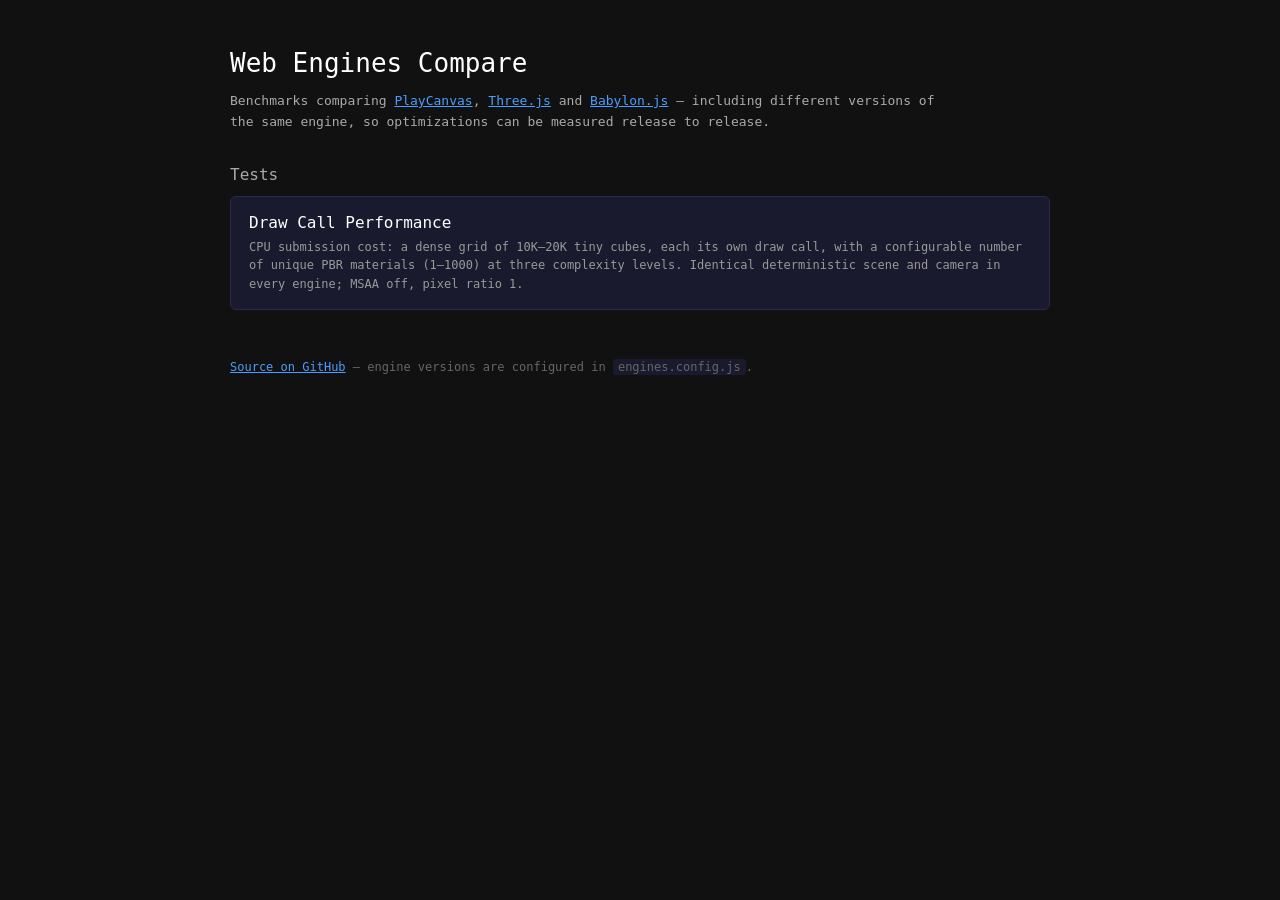
==== index.html @ 485b7f6f "Initial version: draw call performance benchmark for PlayCanvas / three.js / Babylon.js Static site " ====
<!DOCTYPE html>
<html lang="en">
<head>
    <meta charset="utf-8">
    <meta name="viewport" content="width=device-width, initial-scale=1">
    <title>Web Engines Compare</title>
    <link rel="icon" href="data:,">
    <link rel="stylesheet" href="./styles.css">
</head>
<body>
    <main>
        <h1>Web Engines Compare</h1>
        <p class="subtitle">
            Benchmarks comparing <a href="https://playcanvas.com">PlayCanvas</a>,
            <a href="https://threejs.org">Three.js</a> and
            <a href="https://www.babylonjs.com">Babylon.js</a> — including different
            versions of the same engine, so optimizations can be measured release to release.
        </p>

        <h2>Tests</h2>
        <ul class="tests">
            <li>
                <a class="card" href="./tests/draw-calls/">
                    <span class="card-title">Draw Call Performance</span>
                    <span class="card-desc">
                        CPU submission cost: a dense grid of 10K–20K tiny cubes, each its own
                        draw call, with a configurable number of unique PBR materials
                        (1–1000) at three complexity levels. Identical deterministic scene
                        and camera in every engine; MSAA off, pixel ratio 1.
                    </span>
                </a>
            </li>
        </ul>

        <footer>
            <a href="https://github.com/mvaligursky/web-engines-compare">Source on GitHub</a>
            — engine versions are configured in <code>engines.config.js</code>.
        </footer>
    </main>
</body>
</html>
---- styles.css ----
* { box-sizing: border-box; }

html, body {
    margin: 0;
    background: #111;
    color: #fff;
    font-family: monospace;
}

main {
    max-width: 860px;
    margin: 0 auto;
    padding: 48px 20px;
}

h1 {
    font-size: 26px;
    font-weight: normal;
    margin: 0 0 8px;
}

h2 {
    font-size: 16px;
    font-weight: normal;
    color: #aaa;
    margin: 32px 0 12px;
}

a { color: #4a9eff; }

.subtitle {
    color: #aaa;
    font-size: 13px;
    line-height: 1.6;
    max-width: 720px;
}

.tests {
    list-style: none;
    margin: 0;
    padding: 0;
    display: grid;
    gap: 12px;
}

.card {
    display: block;
    background: #1a1a2e;
    border: 1px solid #2a2a4e;
    border-radius: 6px;
    padding: 16px 18px;
    text-decoration: none;
    transition: background 0.15s, border-color 0.15s;
}

.card:hover {
    background: #222240;
    border-color: #4a9eff;
}

.card-title {
    display: block;
    color: #fff;
    font-size: 16px;
    margin-bottom: 6px;
}

.card-desc {
    display: block;
    color: #999;
    font-size: 12px;
    line-height: 1.55;
}

footer {
    margin-top: 48px;
    color: #666;
    font-size: 12px;
    line-height: 1.6;
}

code {
    background: #1a1a2e;
    padding: 1px 5px;
    border-radius: 3px;
}
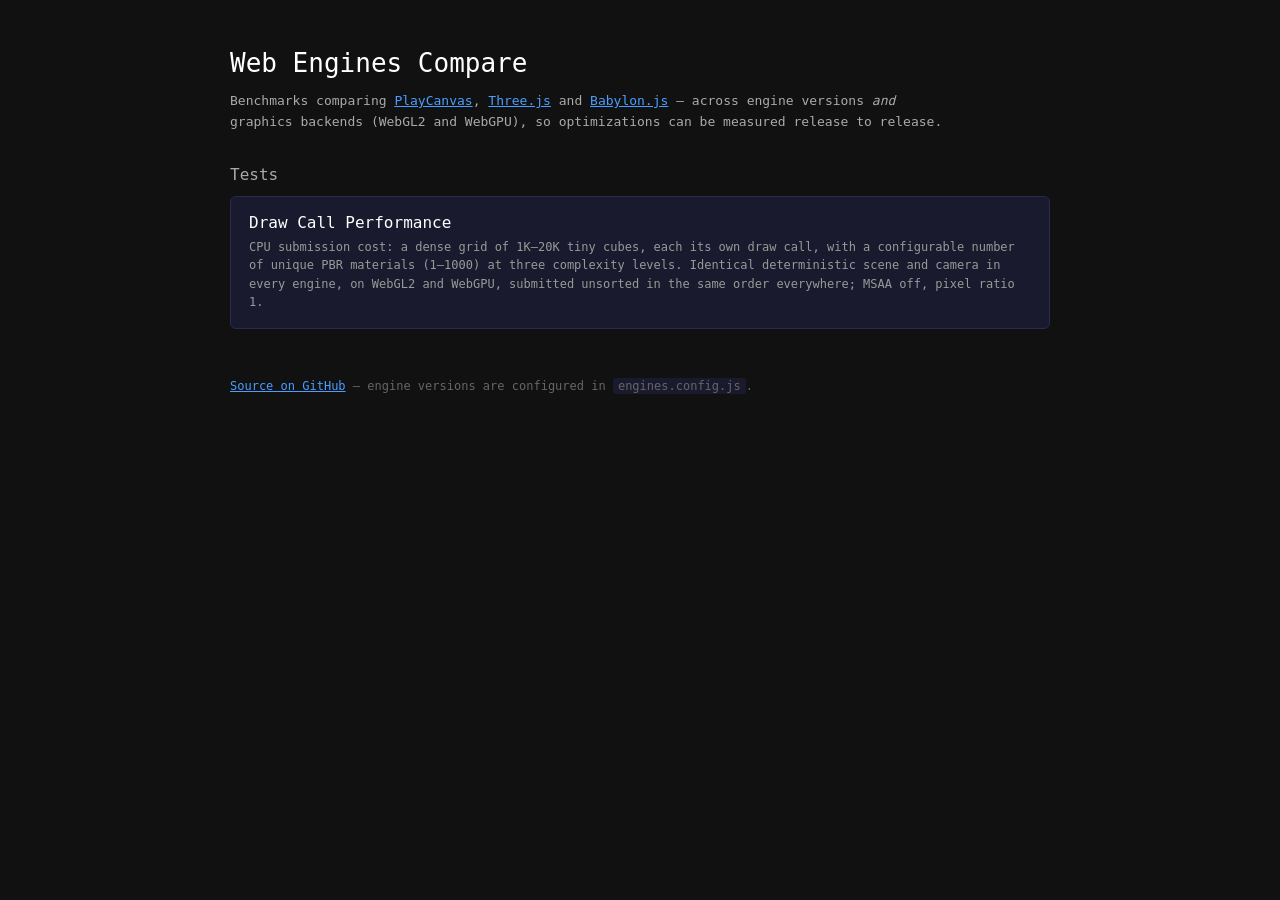
==== commit 3ee1c3e5: "Add WebGPU backends, draw-order control and measurement isolation Each engine version now declares a" ====
--- a/index.html
+++ b/index.html
@@ -13,8 +13,9 @@
         <p class="subtitle">
             Benchmarks comparing <a href="https://playcanvas.com">PlayCanvas</a>,
             <a href="https://threejs.org">Three.js</a> and
-            <a href="https://www.babylonjs.com">Babylon.js</a> — including different
-            versions of the same engine, so optimizations can be measured release to release.
+            <a href="https://www.babylonjs.com">Babylon.js</a> — across engine versions
+            <em>and</em> graphics backends (WebGL2 and WebGPU), so optimizations can be
+            measured release to release.
         </p>
 
         <h2>Tests</h2>
@@ -23,10 +24,11 @@
                 <a class="card" href="./tests/draw-calls/">
                     <span class="card-title">Draw Call Performance</span>
                     <span class="card-desc">
-                        CPU submission cost: a dense grid of 10K–20K tiny cubes, each its own
+                        CPU submission cost: a dense grid of 1K–20K tiny cubes, each its own
                         draw call, with a configurable number of unique PBR materials
                         (1–1000) at three complexity levels. Identical deterministic scene
-                        and camera in every engine; MSAA off, pixel ratio 1.
+                        and camera in every engine, on WebGL2 and WebGPU, submitted unsorted
+                        in the same order everywhere; MSAA off, pixel ratio 1.
                     </span>
                 </a>
             </li>
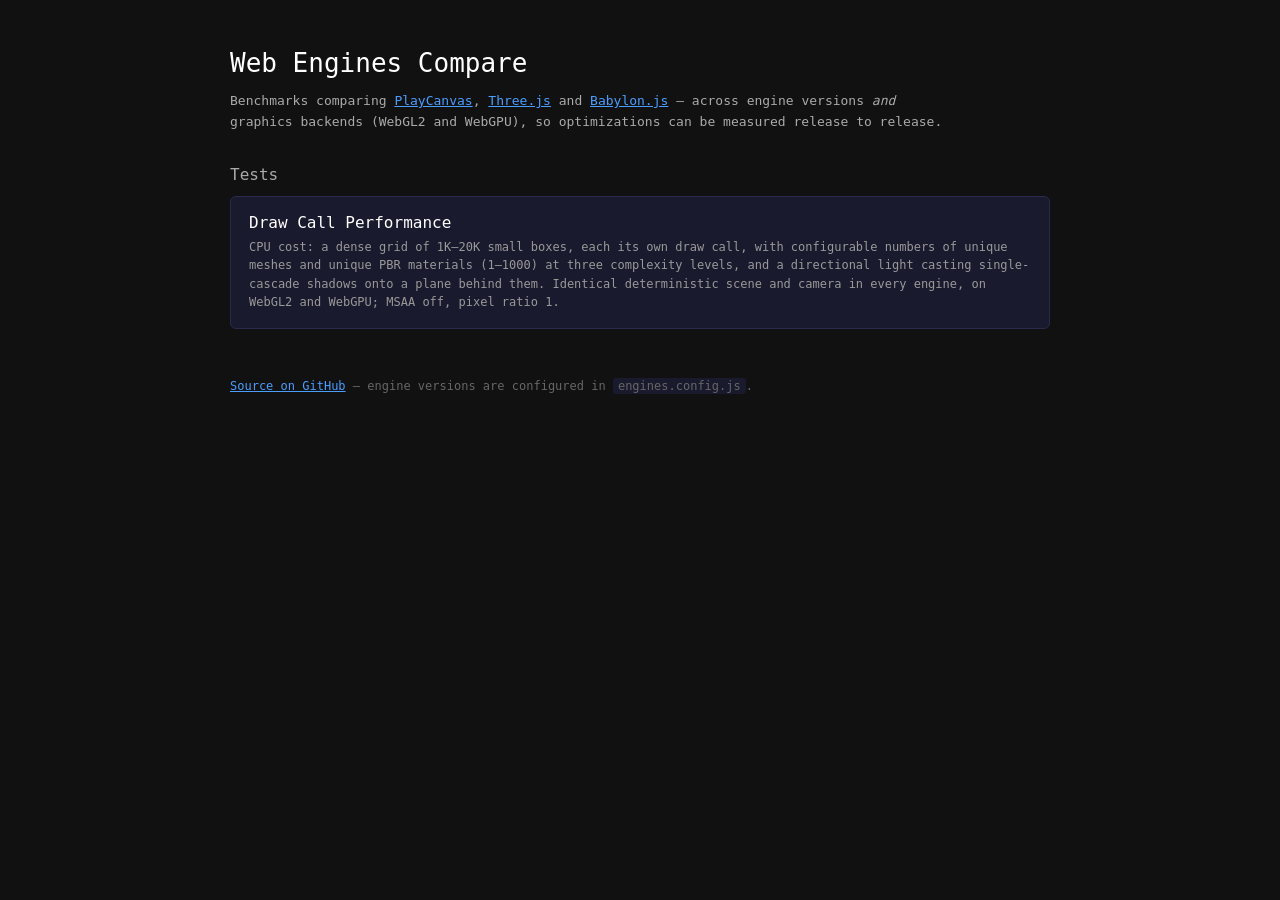
==== commit cf0b49c4: "Add unique meshes and shadows to the draw-call test - PlayCanvas columns are 2.22.6 and 2.23.0-beta." ====
--- a/index.html
+++ b/index.html
@@ -24,11 +24,12 @@
                 <a class="card" href="./tests/draw-calls/">
                     <span class="card-title">Draw Call Performance</span>
                     <span class="card-desc">
-                        CPU submission cost: a dense grid of 1K–20K tiny cubes, each its own
-                        draw call, with a configurable number of unique PBR materials
-                        (1–1000) at three complexity levels. Identical deterministic scene
-                        and camera in every engine, on WebGL2 and WebGPU, submitted unsorted
-                        in the same order everywhere; MSAA off, pixel ratio 1.
+                        CPU cost: a dense grid of 1K–20K small boxes, each its own draw
+                        call, with configurable numbers of unique meshes and unique PBR
+                        materials (1–1000) at three complexity levels, and a directional
+                        light casting single-cascade shadows onto a plane behind them.
+                        Identical deterministic scene and camera in every engine, on WebGL2
+                        and WebGPU; MSAA off, pixel ratio 1.
                     </span>
                 </a>
             </li>
